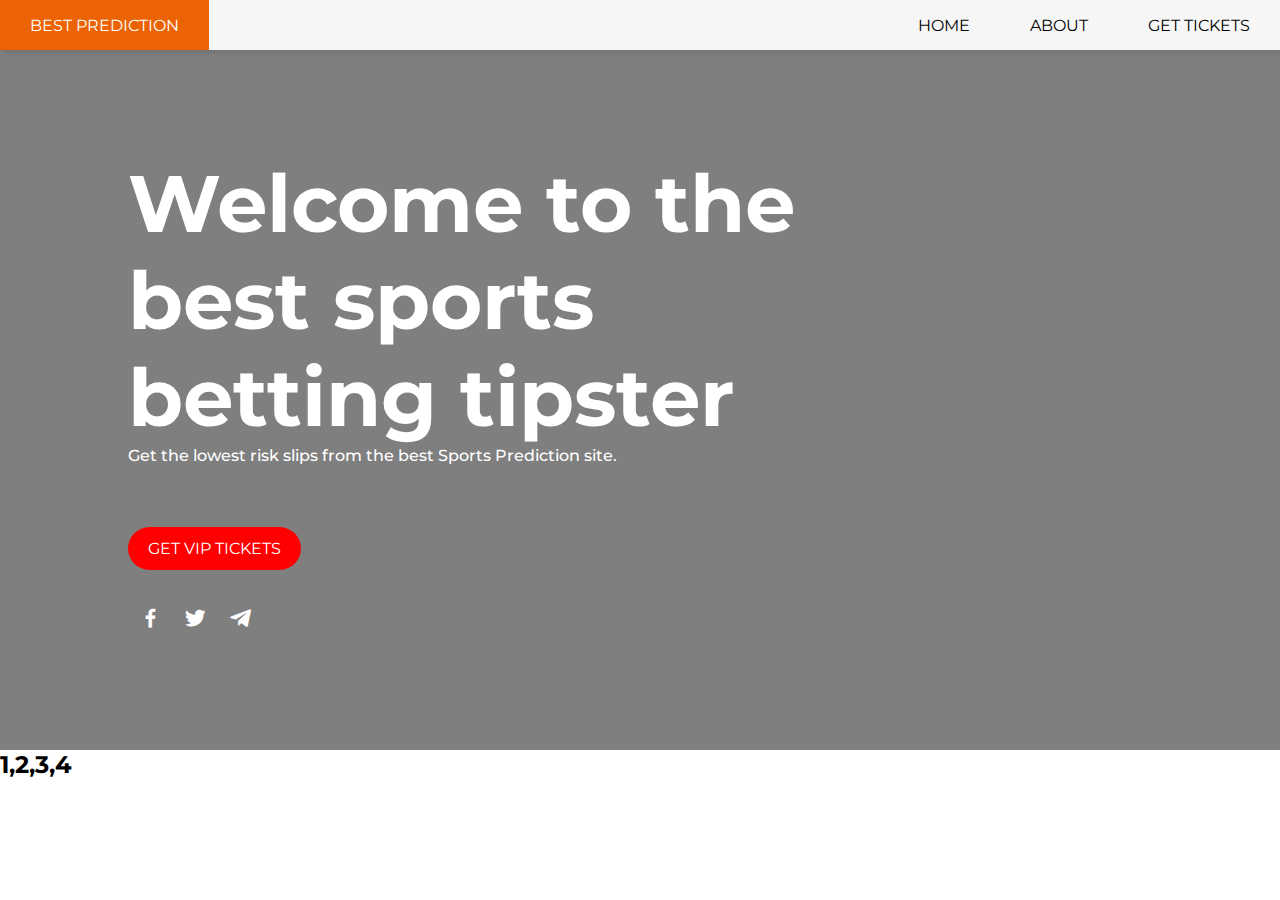
==== index.html @ cc8674b0 "initial commit" ====
<!DOCTYPE html>
<html lang="en">
<head>
    <meta charset="UTF-8">
    <meta name="viewport" content="width=device-width, initial-scale=1.0">
    <meta name="author"         content="Sherif">
    <meta name="description"    content="Sports Prediction website">
    <meta name="keywords"       content="prediction + website">
    <title>Best predictions</title>

    <!--Linking External CSS-->
    <link rel="stylesheet" href="./css/style.css">

    <!--Linking Box Icons-->
   <link href='https://unpkg.com/boxicons@2.1.4/css/boxicons.min.css' rel='stylesheet'>

    <!--Linking google fonts-->
    <link rel="preconnect" href="https://fonts.googleapis.com">
    <link rel="preconnect" href="https://fonts.gstatic.com" crossorigin>
   <link href="https://fonts.googleapis.com/css2?family=Montserrat:wght@500;900&display=swap" rel="stylesheet">
</head>
<body>
   <nav>
    <ul class="sidebar">
        <li onclick=hideSidebar()><a href="#"><svg xmlns="http://www.w3.org/2000/svg" height="24" viewBox="0 -960 960 960" width="24"><path d="m256-200-56-56 224-224-224-224 56-56 224 224 224-224 56 56-224 224 224 224-56 56-224-224-224 224Z"/></svg></a></li>
        <li><a href="#">HOME</a></li>
        <li><a href="#">ABOUT</a></li>
        <li><a href="#">GET TICKETS</a></li>
    </ul>
    <ul>
        <li><a href="#">BEST PREDICTION</a></li>
        <li class="hideOnMobile"><a href="#">HOME</a></li>
        <li class="hideOnMobile"><a href="#">ABOUT</a></li>
        <li class="hideOnMobile"><a href="#">GET TICKETS</a></li>
        <li  class="menu-button" onClick=showSidebar()><a href="#"><svg xmlns="http://www.w3.org/2000/svg" height="24" viewBox="0 -960 960 960" width="24"><path d="M120-240v-80h720v80H120Zm0-200v-80h720v80H120Zm0-200v-80h720v80H120Z"/></svg></a></li>
    </ul>
   </nav>

   <div class="container">
    <div class="outer">
        <div class="details">
            <h1>Welcome to the<br>best sports<br>betting tipster</h1>
            <h2>Get the lowest risk slips from the best Sports Prediction site.</h2>
            <a href="#" class="tickets-btn">GET VIP TICKETS</a>
        </div>
        <div class="social-media">
           <a href="#" class="icons"></a><i class='bx bxl-facebook'></i></a> 
           <a href="#" class="icons"></a><i class='bx bxl-twitter'></i></a> 
           <a href="#" class="icons"></a><i class='bx bxl-telegram'></i></a> 
        </div>
    </div>
   </div>

   <section class="advert">
    <h2>1,2,3,4</h2>
   </section>




   <script>
    function showSidebar(){
        const sidebar = document.querySelector('.sidebar')
        sidebar.style.display = 'flex'
    }
    function hideSidebar(){
        const sidebar = document.querySelector('.sidebar')
        sidebar.style.display = 'none'
    }
   </script>
</body>
</html>
---- css/style.css ----
@import url('https://fonts.googleapis.com/css2?family=Montserrat:wght@500;900&display=swap');
*{
    margin: 0;
    padding: 0;
    font-family: 'Montserrat', sans-serif;
}

nav{
    background-color: #f6f6f6;
    box-shadow: 3px 3px 5px rgba(0, 0, 0, 0.1);
}
nav h2{
    color: chocolate;
    font-weight: 500;
}

nav ul{
    width: 100%;
    list-style: none;
    display: flex;
    justify-content: flex-end;
    align-items: center;
}

nav li{
    height: 50px;
}

nav a{
    height: 50px;
    padding: 0 30px;
    text-decoration: none;
    color: black;
    display: flex;
    align-items: center;
    cursor: pointer;
}

nav a:hover{
    transition: .6s;
    color: #fff;
   background: rgb(235, 99, 2);
}

nav li:first-child{
    margin-right: auto;
}

.sidebar{
    position: fixed;
    top: 0;
    right: 0;
    height: 100vh;
    width: 250px;
    z-index: 999;
    background-color: #f6f6f600;
    backdrop-filter: blur(10px);
    box-shadow: -10px 0 10px rgba(0, 0, 0, 0.1);
    display: none;
    flex-direction: column;
    align-items: flex-start;
    justify-content: flex-start;
}
.sidebar li{
    width: 100%;
}

.sidebar a{
    width: 100%;
    color: #fff;
}
.menu-button{
    display: none;
}

@media (max-width: 800px){
    .hideOnMobile{
        display: none;
    }
    .menu-button{
        display: block;
    }
}

@media(max-width: 400px){
    .sidebar{
        width: 100%;
    }
}

.container{
    left: 0;
    width: 100%;
    height: 700px;
    animation: animate 16s ease-in-out infinite;
    background-size: cover;
    background-position: center;
}

.outer{
    position: absolute;
    left: 0;
    width: 100%;
    height: 700px;
    background: rgba(0, 0, 0, 0.5);
}

.details{
    position: absolute;
    left: 10%;
    top: 15%;
    text-align: left;
}
.details h1{
    color: #fff;
    font-size: 5rem;
}

.details h2{
    color: #fff;
    font-weight: 500;
    font-size: 1em;
}

.details .tickets-btn{
    position: absolute;
    top: 120%;
    color: #fff;
    text-decoration: none;
    padding: 12px 20px;
    background: red;
    border-radius: 30px;
    cursor: pointer;
    transition: .6s;
}

.details .tickets-btn:hover{
    transition: .6s;
    translate: 5%;
    background: transparent;
    border: 1px solid rgb(235, 99, 2);
}

.social-media {
    position: absolute;
    display: flex;
    top: 78%;
    left: 10%;
    width: 20%;
    height: 50px;
}

.social-media .bx{
    color: #fff;
    margin: 10px;
    font-size: 25px;
    cursor: pointer;
    transition: .6s;
}

.social-media .bx:hover{
   transition: .6s;
   color: rgb(235, 99, 2);
}

   
@keyframes animate {
    0%,100%{
        background-image: url(../images/football\ background1.jpg);
    }
    25%{
        background-image: url(../images/football\ background2.jpg);
    }
    50%{
        background-image: url(../images/football\ background3.jpg);
    }
    75%{
        background-image: url(../images/football\ background4.jpg);
    }
}

@media(max-width: 280px){
   .container{
    height: 400px;
   }
   .details{
    top: 10%;
    left: 5%;
   }
   .details h1{
    font-size: 2rem;
   }
   .details h2{
    font-size: 12px;
   }
   .details .tickets-btn{
    top: 110%;
    padding: 8px 10px;
   }
   .social-media {
    top: 45%;
    left: 2%;
    width: 100%;
    height: 40px;
}

.social-media .bx{
    margin: 7px;
    font-size: 20px;
}

}

@media(max-width: 320px){
    .container{
     height: 400px;
    }
    .details{
     top: 10%;
     left: 5%;
    }
    .details h1{
     font-size: 2rem! important;
    }
    .details h2{
     font-size: 12px;
    }
    .details .tickets-btn{
     top: 120%;
     padding: 8px 10px;
    }
    .social-media {
     top: 41%;
     left: 3%;
     width: 100%;
     height: 40px;
 }
 
 .social-media .bx{
     margin: 7px;
     font-size: 20px;
 }
 
 }

@media(max-width: 400px){
    .container{
        height: 400px;
       }
       .details{
        top: 10%;
        left: 5%;
       }
       .details h1{
        font-size: 2rem! important;
       }
       .details h2{
        font-size: 12px;
       }
       .details .tickets-btn{
        top: 120%;
        padding: 8px 10px;
       }
       .social-media {
        top: 41%;
        left: 3%;
        width: 100%;
        height: 40px;
    }
    
    .social-media .bx{
        margin: 7px;
        font-size: 20px;
    }
}

 @media(max-width: 768px){
    .container{
     height: 400px;
    }
    .details{
     top: 10%;
     left: 5%;
    }
    .details h1{
     font-size: 3rem;
    }
    .details h2{
     font-size: 1rem;
    }
    .details .tickets-btn{
     top: 110%;
     padding: 8px 10px;
    }
    .social-media {
     top: 47%;
     left: 4%;
     width: 100%;
     height: 40px;
 }
 
 .social-media .bx{
     margin: 7px;
     font-size: 20px;
 }
 
 }

 @media(max-width: 800px){
    .container{
     height: 400px;
    }
    .details{
     top: 10%;
     left: 5%;
    }
    .details h1{
     font-size: 3rem;
    }
    .details h2{
     font-size: 1rem;
    }
    .details .tickets-btn{
     top: 110%;
     padding: 8px 10px;
    }
    .social-media {
     top: 47%;
     left: 4%;
     width: 100%;
     height: 40px;
 }
 
 .social-media .bx{
     margin: 7px;
     font-size: 20px;
 }
 
 }
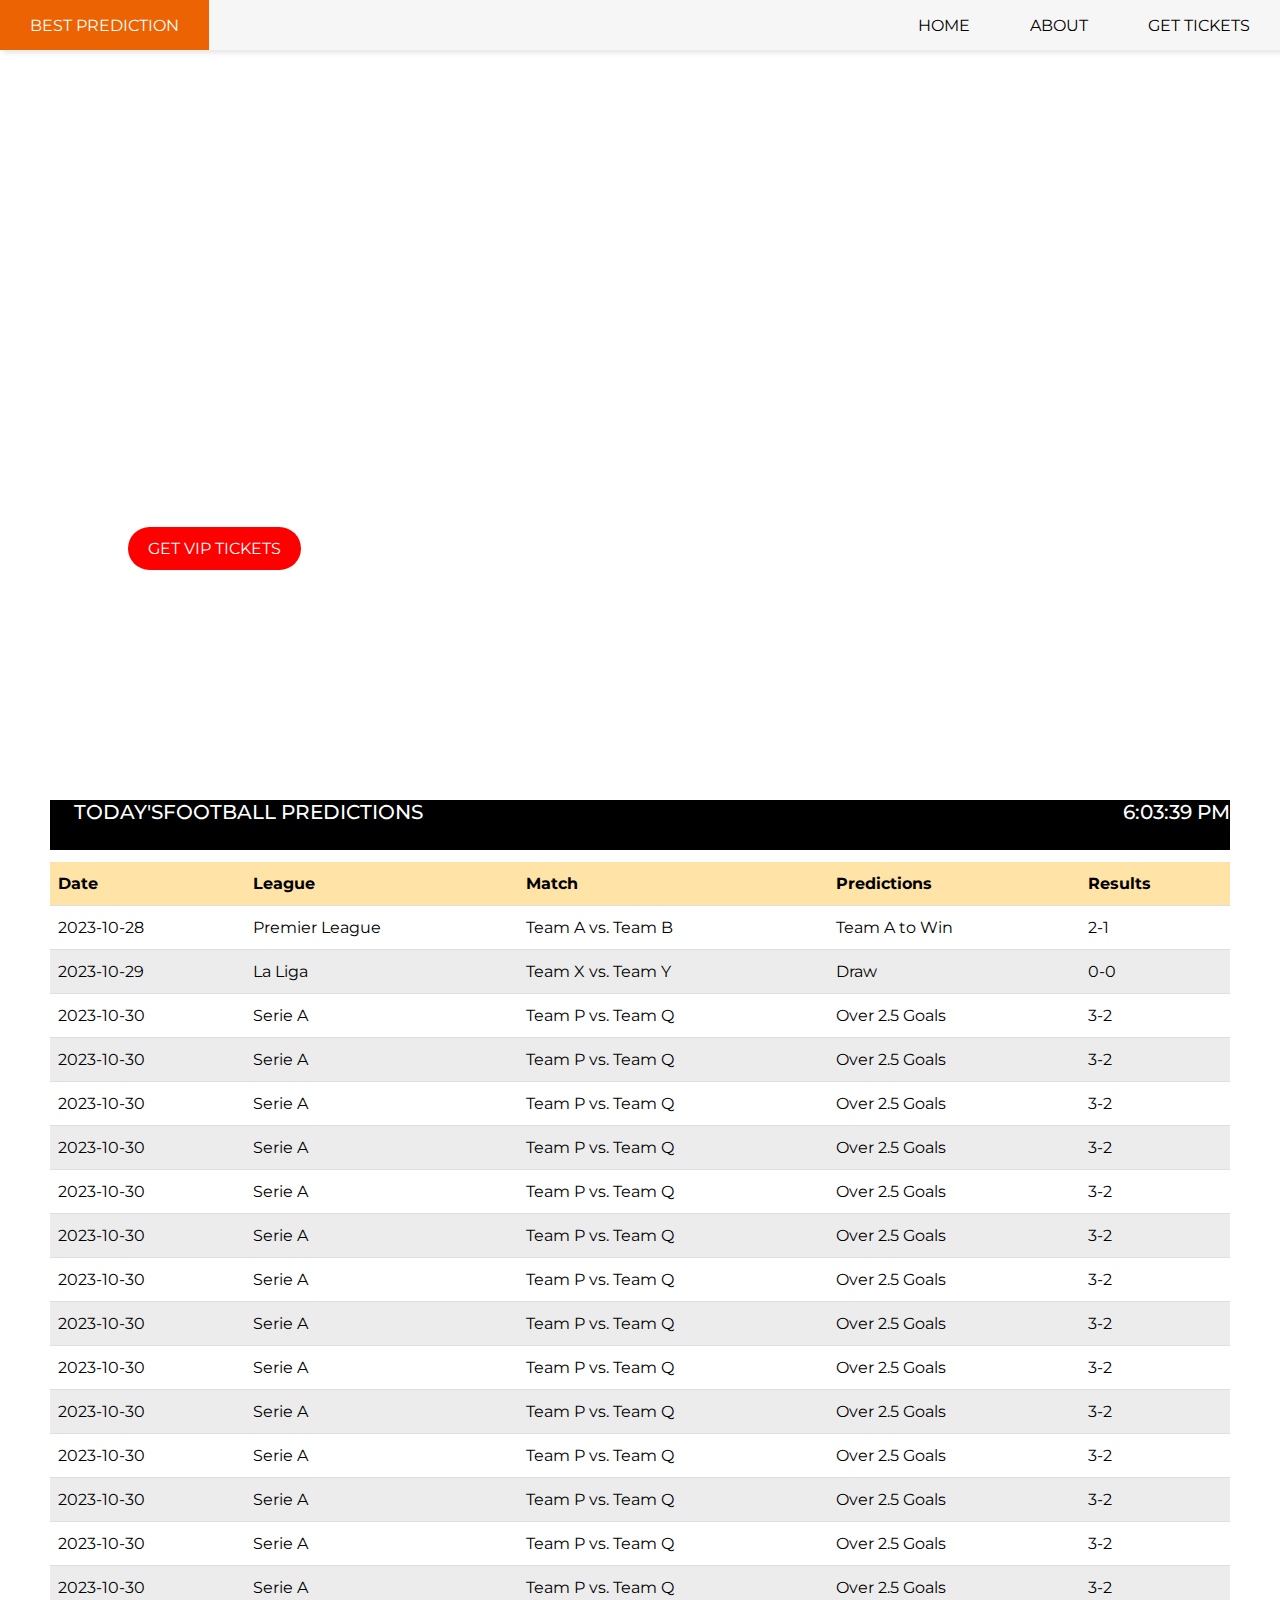
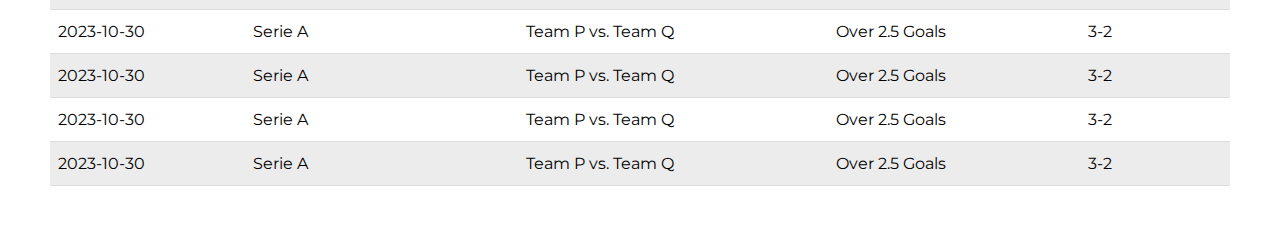
==== commit 41c92ef6: "initial commit" ====
--- a/index.html
+++ b/index.html
@@ -51,11 +51,202 @@
     </div>
    </div>
 
-   <section class="advert">
-    <h2>1,2,3,4</h2>
-   </section>
-
-
+
+
+   <section class="predictions">
+    <div class="predictions-text">
+       <h2>TODAY'SFOOTBALL PREDICTIONS</h2>
+        <h2 id="livedate"></h2>
+    </div>
+    <table id="predictionsTable">
+        <tr>
+            <th onclick="sortTable(0)">Date</th>
+            <th onclick="sortTable(1)">League</th>
+            <th onclick="sortTable(2)">Match</th>
+            <th onclick="sortTable(3)">Predictions</th>
+            <th onclick="sortTable(4)">Results</th>
+        </tr>
+        <tr>
+            <td>2023-10-28</td>
+            <td>Premier League</td>
+            <td>Team A vs. Team B</td>
+            <td>Team A to Win</td>
+            <td>2-1</td>
+        </tr>
+        <tr>
+            <td>2023-10-29</td>
+            <td>La Liga</td>
+            <td>Team X vs. Team Y</td>
+            <td>Draw</td>
+            <td>0-0</td>
+        </tr>
+        <tr>
+            <td>2023-10-30</td>
+            <td>Serie A</td>
+            <td>Team P vs. Team Q</td>
+            <td>Over 2.5 Goals</td>
+            <td>3-2</td>
+        </tr>
+        <tr>
+            <td>2023-10-30</td>
+            <td>Serie A</td>
+            <td>Team P vs. Team Q</td>
+            <td>Over 2.5 Goals</td>
+            <td>3-2</td>
+        </tr>
+        <tr>
+            <td>2023-10-30</td>
+            <td>Serie A</td>
+            <td>Team P vs. Team Q</td>
+            <td>Over 2.5 Goals</td>
+            <td>3-2</td>
+        </tr>
+        <tr>
+            <td>2023-10-30</td>
+            <td>Serie A</td>
+            <td>Team P vs. Team Q</td>
+            <td>Over 2.5 Goals</td>
+            <td>3-2</td>
+        </tr>
+        <tr>
+            <td>2023-10-30</td>
+            <td>Serie A</td>
+            <td>Team P vs. Team Q</td>
+            <td>Over 2.5 Goals</td>
+            <td>3-2</td>
+        </tr>
+        <tr>
+            <td>2023-10-30</td>
+            <td>Serie A</td>
+            <td>Team P vs. Team Q</td>
+            <td>Over 2.5 Goals</td>
+            <td>3-2</td>
+        </tr>
+        <tr>
+            <td>2023-10-30</td>
+            <td>Serie A</td>
+            <td>Team P vs. Team Q</td>
+            <td>Over 2.5 Goals</td>
+            <td>3-2</td>
+        </tr>
+        <tr>
+            <td>2023-10-30</td>
+            <td>Serie A</td>
+            <td>Team P vs. Team Q</td>
+            <td>Over 2.5 Goals</td>
+            <td>3-2</td>
+        </tr>
+        <tr>
+            <td>2023-10-30</td>
+            <td>Serie A</td>
+            <td>Team P vs. Team Q</td>
+            <td>Over 2.5 Goals</td>
+            <td>3-2</td>
+        </tr>
+        <tr>
+            <td>2023-10-30</td>
+            <td>Serie A</td>
+            <td>Team P vs. Team Q</td>
+            <td>Over 2.5 Goals</td>
+            <td>3-2</td>
+        </tr>
+        <tr>
+            <td>2023-10-30</td>
+            <td>Serie A</td>
+            <td>Team P vs. Team Q</td>
+            <td>Over 2.5 Goals</td>
+            <td>3-2</td>
+        </tr>
+        <tr>
+            <td>2023-10-30</td>
+            <td>Serie A</td>
+            <td>Team P vs. Team Q</td>
+            <td>Over 2.5 Goals</td>
+            <td>3-2</td>
+        </tr>
+        <tr>
+            <td>2023-10-30</td>
+            <td>Serie A</td>
+            <td>Team P vs. Team Q</td>
+            <td>Over 2.5 Goals</td>
+            <td>3-2</td>
+        </tr>
+        <tr>
+            <td>2023-10-30</td>
+            <td>Serie A</td>
+            <td>Team P vs. Team Q</td>
+            <td>Over 2.5 Goals</td>
+            <td>3-2</td>
+        </tr>
+        <tr>
+            <td>2023-10-30</td>
+            <td>Serie A</td>
+            <td>Team P vs. Team Q</td>
+            <td>Over 2.5 Goals</td>
+            <td>3-2</td>
+        </tr>
+        <tr>
+            <td>2023-10-30</td>
+            <td>Serie A</td>
+            <td>Team P vs. Team Q</td>
+            <td>Over 2.5 Goals</td>
+            <td>3-2</td>
+        </tr>
+        <tr>
+            <td>2023-10-30</td>
+            <td>Serie A</td>
+            <td>Team P vs. Team Q</td>
+            <td>Over 2.5 Goals</td>
+            <td>3-2</td>
+        </tr>
+        <tr>
+            <td>2023-10-30</td>
+            <td>Serie A</td>
+            <td>Team P vs. Team Q</td>
+            <td>Over 2.5 Goals</td>
+            <td>3-2</td>
+        </tr>
+        <!-- Add more rows with predictions and results -->
+    </table>
+
+    <script>
+        // JavaScript for table sorting
+        function sortTable(columnIndex) {
+            var table, rows, switching, i, x, y, shouldSwitch;
+            table = document.getElementById("predictionsTable");
+            switching = true;
+
+            while (switching) {
+                switching = false;
+                rows = table.rows;
+
+                for (i = 1; i < (rows.length - 1); i++) {
+                    shouldSwitch = false;
+                    x = rows[i].getElementsByTagName("td")[columnIndex];
+                    y = rows[i + 1].getElementsByTagName("td")[columnIndex];
+
+                    if (x.innerHTML.toLowerCase() > y.innerHTML.toLowerCase()) {
+                        shouldSwitch = true;
+                        break;
+                    }
+                }
+
+                if (shouldSwitch) {
+                    rows[i].parentNode.insertBefore(rows[i + 1], rows[i]);
+                    switching = true;
+                }
+            }
+        }
+    </script>
+</section>
+
+<script>
+
+    let time = document.getElementById("livedate");
+    let d = new Date();
+    time.innerHTML = d.toLocaleTimeString();
+
+</script>
 
 
    <script>
--- a/css/style.css
+++ b/css/style.css
@@ -8,6 +8,7 @@
 nav{
     background-color: #f6f6f6;
     box-shadow: 3px 3px 5px rgba(0, 0, 0, 0.1);
+
 }
 nav h2{
     color: chocolate;
@@ -102,7 +103,6 @@
     left: 0;
     width: 100%;
     height: 700px;
-    background: rgba(0, 0, 0, 0.5);
 }
 
 .details{
@@ -138,7 +138,7 @@
     transition: .6s;
     translate: 5%;
     background: transparent;
-    border: 1px solid rgb(235, 99, 2);
+    border: 2px solid rgb(235, 99, 2);
 }
 
 .social-media {
@@ -181,7 +181,7 @@
 
 @media(max-width: 280px){
    .container{
-    height: 400px;
+    height: 400px! important;
    }
    .details{
     top: 10%;
@@ -194,11 +194,11 @@
     font-size: 12px;
    }
    .details .tickets-btn{
-    top: 110%;
+    top: 110%! important;
     padding: 8px 10px;
    }
    .social-media {
-    top: 45%;
+    top: 45%! important;
     left: 2%;
     width: 100%;
     height: 40px;
@@ -223,7 +223,7 @@
      font-size: 2rem! important;
     }
     .details h2{
-     font-size: 12px;
+     font-size: 10px;
     }
     .details .tickets-btn{
      top: 120%;
@@ -240,10 +240,41 @@
      margin: 7px;
      font-size: 20px;
  }
+ }
+
+ @media(max-width: 768px){
+    .container{
+     height: 400px;
+    }
+    .details{
+     top: 10%;
+     left: 5%;
+    }
+    .details h1{
+     font-size: 3rem;
+    }
+    .details h2{
+     font-size: 1rem;
+    }
+    .details .tickets-btn{
+     top: 110%;
+     padding: 8px 10px;
+    }
+    .social-media {
+     top: 47%;
+     left: 4%;
+     width: 100%;
+     height: 40px;
+ }
  
- }
-
-@media(max-width: 400px){
+ .social-media .bx{
+     margin: 7px;
+     font-size: 20px;
+ }
+ 
+ }
+
+ @media (max-width: 1080px){
     .container{
         height: 400px;
        }
@@ -255,7 +286,7 @@
         font-size: 2rem! important;
        }
        .details h2{
-        font-size: 12px;
+        font-size: 10px;
        }
        .details .tickets-btn{
         top: 120%;
@@ -272,70 +303,119 @@
         margin: 7px;
         font-size: 20px;
     }
-}
-
- @media(max-width: 768px){
-    .container{
-     height: 400px;
-    }
-    .details{
-     top: 10%;
-     left: 5%;
-    }
-    .details h1{
-     font-size: 3rem;
-    }
-    .details h2{
-     font-size: 1rem;
-    }
-    .details .tickets-btn{
-     top: 110%;
-     padding: 8px 10px;
-    }
-    .social-media {
-     top: 47%;
-     left: 4%;
-     width: 100%;
-     height: 40px;
+    
  }
  
- .social-media .bx{
-     margin: 7px;
-     font-size: 20px;
- }
- 
- }
-
- @media(max-width: 800px){
-    .container{
-     height: 400px;
-    }
-    .details{
-     top: 10%;
-     left: 5%;
-    }
-    .details h1{
-     font-size: 3rem;
-    }
-    .details h2{
-     font-size: 1rem;
-    }
-    .details .tickets-btn{
-     top: 110%;
-     padding: 8px 10px;
-    }
-    .social-media {
-     top: 47%;
-     left: 4%;
-     width: 100%;
-     height: 40px;
- }
- 
- .social-media .bx{
-     margin: 7px;
-     font-size: 20px;
- }
- 
- }
-
- + .predictions {
+    justify-content: center;
+    align-items: center;
+    padding: 50px;
+}
+.predictions-text{
+    display: flex;
+    width: 100%;
+    height: 50px;
+    background: black;
+    margin-bottom: 1%;
+    justify-content: space-between;
+}
+
+.predictions-text h2 {
+    color: #fff;
+    font-weight: 500;
+    font-size: 20px;
+    align-items: center;
+    margin-left: 2%;
+}
+.livedate{
+    color: #fff;
+}
+table {
+    width: 100%;
+    border-collapse: collapse;
+}
+th, td {
+    padding: 12px 8px;
+    text-align: left;
+    border-bottom: 1px solid #ddd;
+}
+tr:nth-child(3),tr:nth-child(5), tr:nth-child(7), tr:nth-child(9), tr:nth-child(11),
+tr:nth-child(13), tr:nth-child(15), tr:nth-child(17), tr:nth-child(19), tr:nth-child(21){
+    background-color: #ececec;
+    cursor: pointer;
+}
+th {
+    background-color: #ffe3a7;
+    cursor: pointer;
+}
+
+@media(max-width: 280px){
+    .predictions {
+        padding: 5px;
+    }
+    .predictions-text{
+        border-radius: 5px;
+        height: 40px;
+        margin: 0%;
+    }
+    .predictions-text h2{
+        font-size: 13px;
+    }
+    table {
+       margin-top: 4%;
+       width: 100%! important;
+    }
+    th, td {
+        padding:8px 5px;
+        font-size: 10px;
+    }
+}
+
+@media(max-width: 320px){
+    .predictions {
+        padding: 5px;
+    }
+    .predictions-text{
+        border-radius: 5px;
+        height: 40px;
+        margin: 0%;
+    }
+    .predictions-text h2{
+        font-size: 13px;
+    }
+    table {
+       margin-top: 4%;
+       width: 100%! important;
+    }
+    th, td {
+        padding:8px 5px;
+        font-size: 10px;
+    }
+}
+
+@media (max-width: 768px) {
+    table {
+        font-size: 14px;
+    }
+}
+
+@media (max-width: 1080px) {
+    .predictions {
+        padding: 20px;
+    }
+    .predictions-text{
+        width: 100%;
+        height: 30px;
+        margin: 0%;
+        padding: 0px;
+    }
+    table {
+        font-size: 13px;
+        margin-top: 3%;
+        width: 100%;
+    }
+    .predictions-text h2{
+        font-size: 13px;
+    }
+}
+
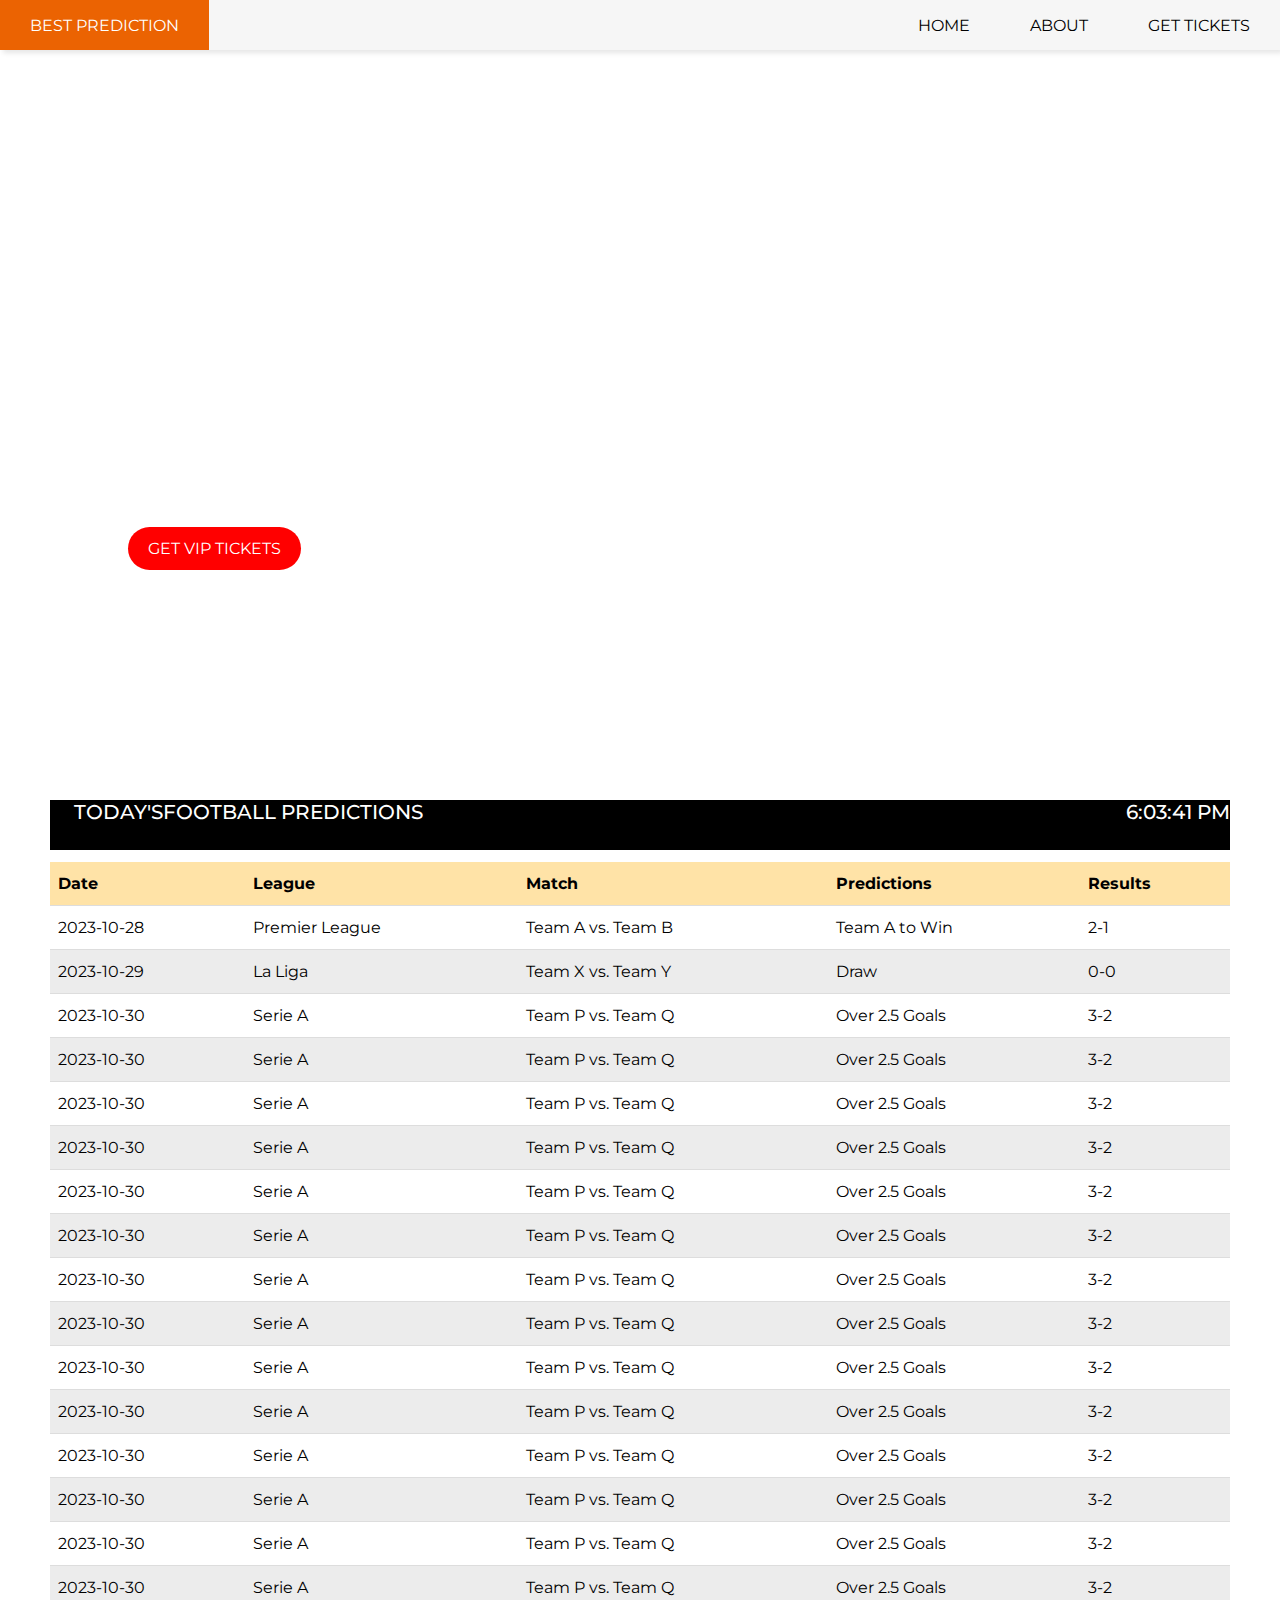
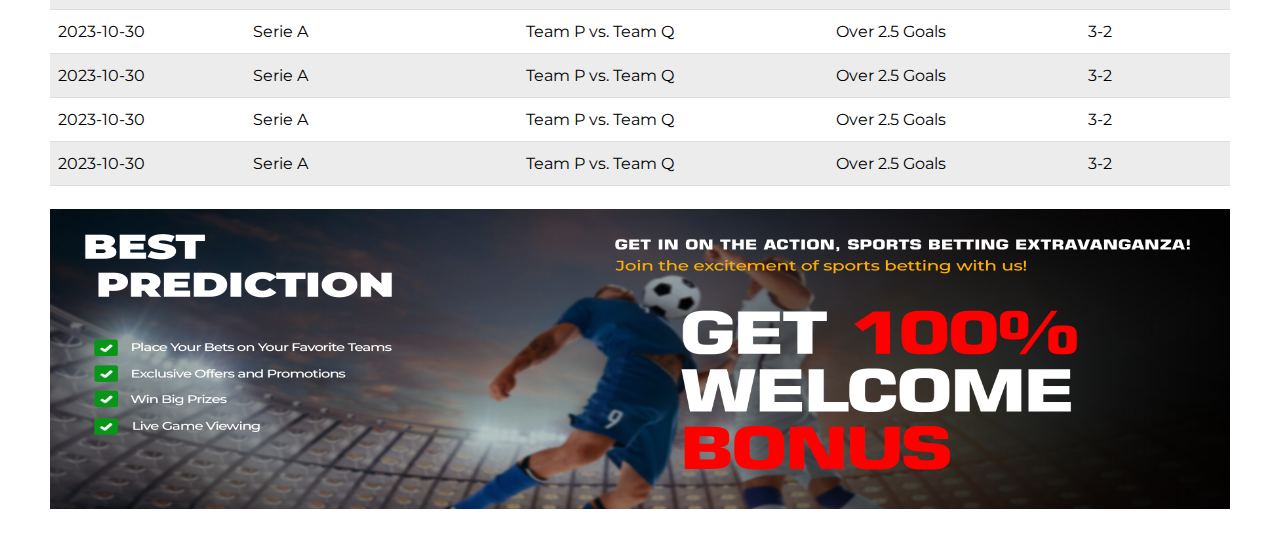
==== commit 2b241e9c: "initial commit" ====
--- a/index.html
+++ b/index.html
@@ -209,6 +209,10 @@
         <!-- Add more rows with predictions and results -->
     </table>
 
+    <div class="advert">
+        <img src="./images/sports betting advertisement.jpg" class="advert-img">
+    </div>
+
     <script>
         // JavaScript for table sorting
         function sortTable(columnIndex) {
--- a/css/style.css
+++ b/css/style.css
@@ -97,6 +97,23 @@
     background-size: cover;
     background-position: center;
 }
+@keyframes animate {
+    0%,100%{
+        background-image: url(../images/football\ background1.jpg);
+    }
+    25%{
+        background-image: url(../images/football\ background2.jpg);
+    }
+    50%{
+        background-image: url(../images/football\ background3.jpg);
+    }
+    75%{
+        background-image: url(../images/football\ background4.jpg);
+    }
+    100%{
+        background-image: url(../images/football\ background1.jpg)
+    }
+}
 
 .outer{
     position: absolute;
@@ -164,20 +181,6 @@
 }
 
    
-@keyframes animate {
-    0%,100%{
-        background-image: url(../images/football\ background1.jpg);
-    }
-    25%{
-        background-image: url(../images/football\ background2.jpg);
-    }
-    50%{
-        background-image: url(../images/football\ background3.jpg);
-    }
-    75%{
-        background-image: url(../images/football\ background4.jpg);
-    }
-}
 
 @media(max-width: 280px){
    .container{
@@ -419,3 +422,57 @@
     }
 }
 
+.advert{
+    margin-top: 2%;
+    width: 100%;
+    height: 300px;
+    background: red;
+}
+
+.advert-img{
+    width: 100%;
+    height: 300px;
+}
+
+@media (max-width: 280px){
+   .advert{
+    margin-top: 5%;
+    height: 200px;
+   } 
+   .advert-img{
+    height: 200px;
+   }
+}
+
+@media (max-width: 320px){
+    .advert{
+     margin-top: 5%;
+     height: 200px;
+    } 
+    .advert-img{
+     height: 200px;
+    }
+ }
+
+ @media (max-width: 768px){
+    .advert{
+     margin-top: 5%;
+     height: 200px;
+    } 
+    .advert-img{
+     height: 200px;
+    }
+ }
+
+ @media (max-width: 1080px){
+    .advert{
+     margin-top: 5%;
+     height: 200px;
+    } 
+    .advert-img{
+     height: 200px;
+    }
+ }
+ 
+ 
+ 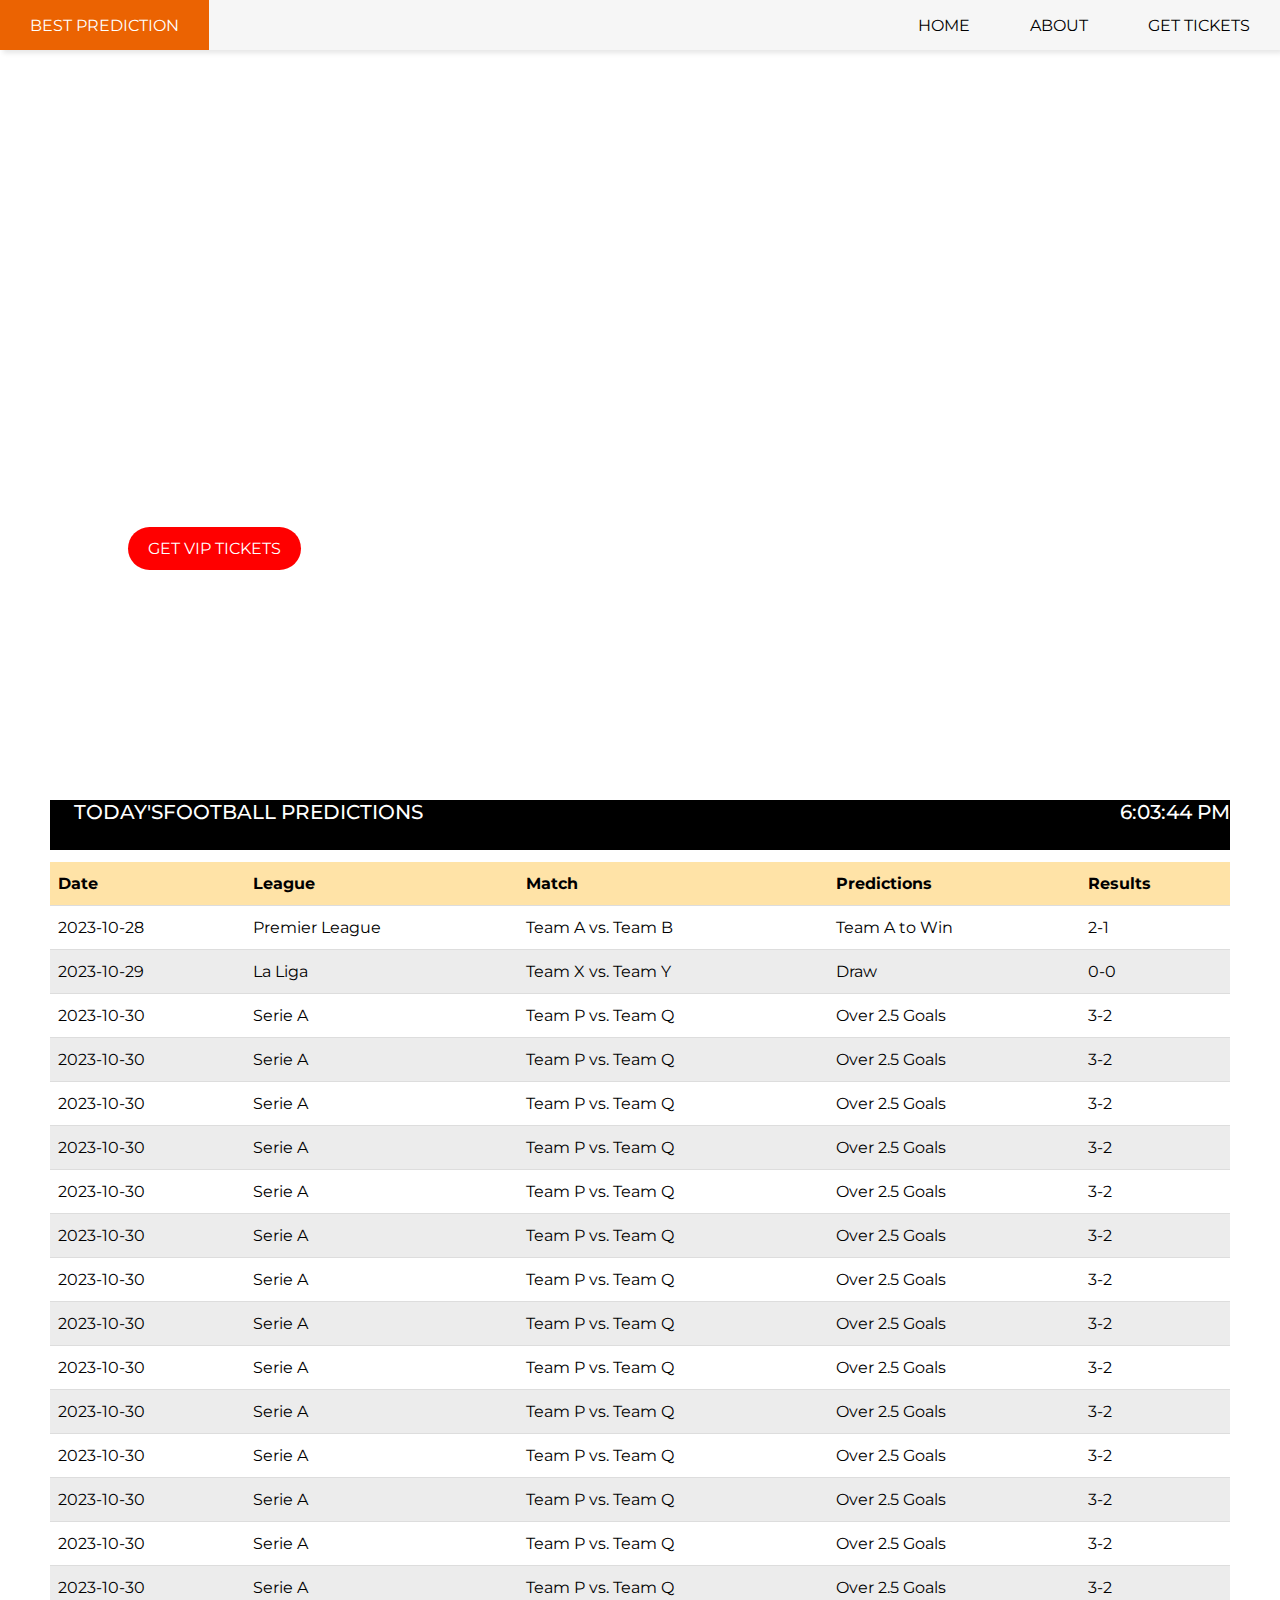
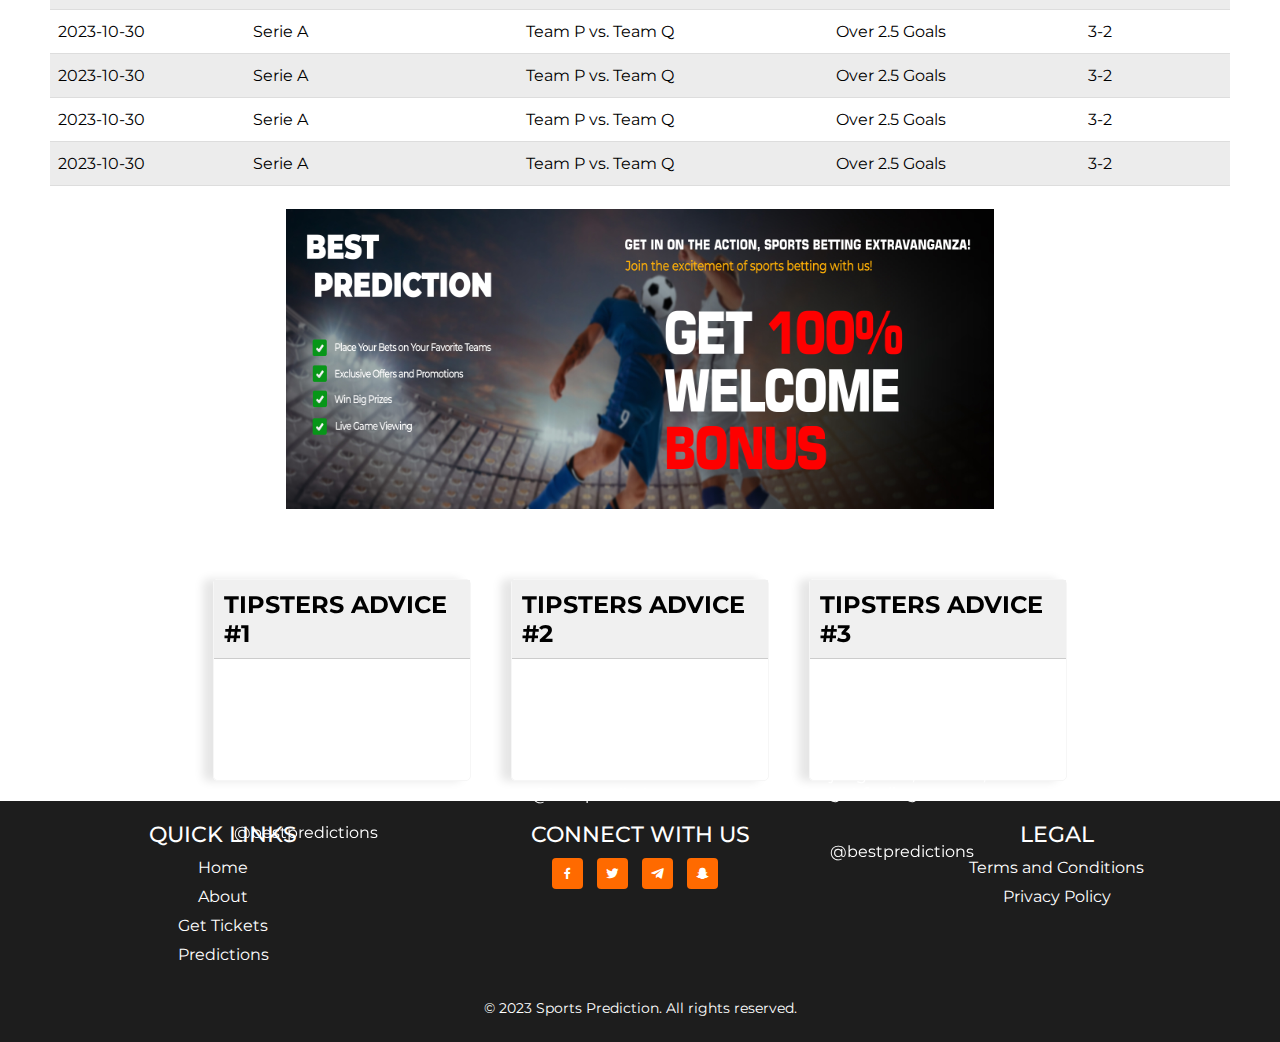
==== commit 8179b2df: "initial commit" ====
--- a/index.html
+++ b/index.html
@@ -23,15 +23,15 @@
    <nav>
     <ul class="sidebar">
         <li onclick=hideSidebar()><a href="#"><svg xmlns="http://www.w3.org/2000/svg" height="24" viewBox="0 -960 960 960" width="24"><path d="m256-200-56-56 224-224-224-224 56-56 224 224 224-224 56 56-224 224 224 224-56 56-224-224-224 224Z"/></svg></a></li>
-        <li><a href="#">HOME</a></li>
-        <li><a href="#">ABOUT</a></li>
+        <li><a href="index.html">HOME</a></li>
+        <li><a href="about.html">ABOUT</a></li>
         <li><a href="#">GET TICKETS</a></li>
     </ul>
     <ul>
         <li><a href="#">BEST PREDICTION</a></li>
-        <li class="hideOnMobile"><a href="#">HOME</a></li>
-        <li class="hideOnMobile"><a href="#">ABOUT</a></li>
-        <li class="hideOnMobile"><a href="#">GET TICKETS</a></li>
+        <li class="hideOnMobile"><a href="index.html">HOME</a></li>
+        <li class="hideOnMobile"><a href="about.html">ABOUT</a></li>
+        <li class="hideOnMobile"><a href="vip.html">GET TICKETS</a></li>
         <li  class="menu-button" onClick=showSidebar()><a href="#"><svg xmlns="http://www.w3.org/2000/svg" height="24" viewBox="0 -960 960 960" width="24"><path d="M120-240v-80h720v80H120Zm0-200v-80h720v80H120Zm0-200v-80h720v80H120Z"/></svg></a></li>
     </ul>
    </nav>
@@ -244,6 +244,71 @@
     </script>
 </section>
 
+<section class="advice">
+<div class="card">
+    <div class="card-header">TIPSTERS ADVICE #1</div>
+    <div class="card-content">
+        <p>Manage Your Bankroll: Set a budget for your betting activities and stick to it.
+             Never bet more than you can afford to lose.</p>
+             <br>
+             <p>@bestpredictions</p>
+    </div>
+</div>
+
+<div class="card">
+    <div class="card-header">TIPSTERS ADVICE #2</div>
+    <div class="card-content">
+        <p>Don't try to recover losses by increasing your bets. 
+            It can lead to bigger losses.</p>
+            <br>
+            <p>@bestpredictions</p>
+    </div>
+</div>
+
+<div class="card">
+    <div class="card-header">TIPSTERS ADVICE #3</div>
+    <div class="card-content">
+        <p>To every client, lessen your addiction to betting. Here, everything 
+            we do is based only on my own judgment, wisdom, and gut feeling.</p>
+            <br>
+            <p>@bestpredictions</p>
+    </div>
+</div>
+</section>
+
+<footer>
+    <div class="footer-container">
+        <div class="footer-content">
+            <div class="footer-section">
+                <h3>QUICK LINKS</h3>
+                <ul class="footer-links">
+                    <li><a href="index.html">Home</a></li>
+                    <li><a href="about.html">About</a></li>
+                    <li><a href="vip.html">Get Tickets</a></li>
+                    <li><a href="index.html">Predictions</a></li>
+                </ul>
+            </div>
+            <div class="footer-section">
+                <h3>CONNECT WITH US</h3>
+                <ul class="social-icons">
+                    <li> <a href="#" class="icons"></a><i class='bx bxl-facebook'></i></a></li>
+                    <li><a href="#" class="icons"></a><i class='bx bxl-twitter'></i></a></li> 
+                    <li><a href="#" class="icons"></a><i class='bx bxl-telegram'></i></a> </li>
+                    <li><a href="#"  class="icons"></a><i class="bx bxl-snapchat"></i></a></li>
+                </ul>
+            </div>
+            <div class="footer-section">
+                <h3>LEGAL</h3>
+                <ul class="footer-links">
+                    <li><a href="index1.html">Terms and Conditions</a></li>
+                    <li><a href="index2.html">Privacy Policy</a></li>
+                </ul>
+            </div>
+        </div>
+        <p class="copyright">&copy; 2023 Sports Prediction. All rights reserved.</p>
+    </div>
+</footer>
+</body>
 <script>
 
     let time = document.getElementById("livedate");
--- a/css/style.css
+++ b/css/style.css
@@ -109,9 +109,6 @@
     }
     75%{
         background-image: url(../images/football\ background4.jpg);
-    }
-    100%{
-        background-image: url(../images/football\ background1.jpg)
     }
 }
 
@@ -424,7 +421,8 @@
 
 .advert{
     margin-top: 2%;
-    width: 100%;
+    margin-left: 20%;
+    width: 60%;
     height: 300px;
     background: red;
 }
@@ -436,11 +434,13 @@
 
 @media (max-width: 280px){
    .advert{
+    width: 100%;
+    margin-left: 0%;
     margin-top: 5%;
-    height: 200px;
+    height: 100px! important;
    } 
    .advert-img{
-    height: 200px;
+    height: 100px! important;
    }
 }
 
@@ -456,6 +456,8 @@
 
  @media (max-width: 768px){
     .advert{
+     width: 90%;
+     margin-left: 5%;
      margin-top: 5%;
      height: 200px;
     } 
@@ -474,5 +476,675 @@
     }
  }
  
+.advice{
+    display: flex;
+    width: 100%;
+    height: auto;
+    background:linear-gradient(rgba(0,0,0.5),#2f2f2f14), url(../images/pexels-photo-1884574.jpeg);
+    background-attachment: fixed;
+    background-position: center;
+    background-size: cover;
+    justify-content: center;
+    align-items: center;
+}
+ .card {
+    width: 20%;
+    height: 200px;
+    margin: 20px;
+    border: 1px solid #f6f6f6;
+    border-radius: 5px;
+    background-color: #f6f6f600;
+    backdrop-filter: blur(10px);
+    box-shadow: -10px 0 10px rgba(0, 0, 0, 0.1);
+    display: inline-block;
+}
+.card-header {
+    border-bottom: 1px solid #ccc;
+    padding: 10px;
+    background-color: #f0f0f0;
+    font-weight: bold;
+    font-weight: 500;
+}
+.card-content {
+    padding: 20px;
+    color: #fff;
+}
+.card:hover{
+    transform: scale(1.1);
+    transition: 0.5s;
+    width: 20%;
+    cursor: pointer;
+}
+@media (max-width:280px){
+    .advice{
+        flex-direction: column;
+    }
+    .card{
+        width: 90%;
+    }
+    .card-header{
+        text-align: center;
+    }
+    .card-content{
+        font-size: 15px;
+    }
+}
+
+@media (max-width:320px){
+    .advice{
+        flex-direction: column;
+    }
+    .card{
+        width: 90%;
+    }
+    .card-header{
+        text-align: center;
+    }
+    .card-content{
+        font-size: 15px;
+    }
+}
+
+@media (max-width:400px){
+    .advice{
+        flex-direction: column;
+    }
+    .card{
+        width: 90%;
+    }
+    .card-header{
+        text-align: center;
+    }
+    .card-content{
+        font-size: 15px;
+    }
+}
+@media (max-width:600px){
+    .advice{
+        flex-direction: column;
+    }
+    .card{
+        width: 90%;
+    }
+    .card-header{
+        text-align: center;
+    }
+    .card-content{
+        font-size: 15px;
+    }
+}
+
+@media (max-width:768px){
+    .advice{
+        flex-direction: column;
+    }
+    .card{
+        width: 70%;
+    }
+    .card-header{
+        text-align: center;
+    }
+    .card-content{
+        font-size: 15px;
+    }
+}
+
+@media (max-width:1080px){
+    .advice{
+        flex-direction: column;
+    }
+    .card{
+        width: 80%;
+    }
+    .card-header{
+        text-align: center;
+    }
+    .card-content{
+        font-size: 15px;
+    }
+}
  
- +
+footer {
+    background-color: #1d1d1d;
+    color: #fff;
+    padding: 15px;
+    text-align: center;
+}
+
+.footer-content {
+    display: flex;
+    flex-wrap: wrap;
+    justify-content: space-between;
+}
+
+.footer-section {
+    flex: 1;
+    padding: 5px;
+}
+
+.footer-section h3 {
+    font-size: 22px;
+    font-weight: 500;
+    margin-bottom: 10px;
+}
+
+.footer-links {
+    list-style: none;
+    padding: 0;
+}
+
+.footer-links li {
+    margin-bottom: 10px;
+}
+
+.footer-links a {
+    text-decoration: none;
+    color: #fff;
+}
+
+.social-icons {
+    list-style: none;
+    padding: 0;
+}
+
+.social-icons li {
+    display: inline;
+    margin-right: 10px;
+}
+
+.social-icons a, i {
+    text-decoration: none;
+    color: #fff;
+    font-size: 15px;
+    font-weight: 500;
+}
+.social-icons i{
+    text-decoration: none;
+    color: #fff;
+    font-size: 15px;
+    font-weight: 500;
+    background: rgb(255, 106, 0);
+    padding: 8px ;
+    border-radius: 4px;
+}
+.social-icons i:hover{
+    transition: .6s;
+    border: 1px solid rgb(255, 106, 0);
+    background: transparent;
+    cursor: pointer;
+}
+.copyright {
+    font-size: 14px;
+    margin-top: 20px;
+}
+
+@media(max-width: 280px){
+    .footer-section{
+        padding: 5px;
+    }
+    .footer-section h3{
+        font-size: 15px;
+    }
+    .social-icons a, i{
+        font-size: 15px;
+    }
+    .copyright {
+        font-size: 12px;
+    }
+}
+@media(max-width: 320px){
+    .footer-section{
+        padding: 5px;
+    }
+    .footer-section h3{
+        font-size: 15px;
+    }
+    .social-icons a, i{
+        font-size: 15px;
+    }
+    .copyright {
+        font-size: 12px;
+    }
+}
+
+@media (max-width: 768px) {
+    .footer-section {
+        flex: 1 0 100%;
+    }
+}
+
+@media(max-width: 1080px){
+    .footer-section{
+        padding: 5px;
+    }
+    .footer-section h3{
+        font-size: 15px;
+    }
+    .social-icons a, i{
+        font-size: 15px;
+    }
+    .copyright {
+        font-size: 12px;
+    }
+}
+
+.hero {
+    background-image: url('../images/football\ background1.jpg');
+    background-size: cover;
+    text-align: center;
+    padding: 100px 0;
+}
+
+.hero h1 {
+    font-size: 40px;
+    color: #fff;
+    font-weight: 500;
+}
+.hero p, a{
+    color: #fff;
+    text-decoration: none;
+    transition: .6s;
+}
+.hero a:hover{
+    transition: .6s;
+    color: rgb(235, 99, 2);
+}
+
+/* About Section Styles */
+.about {
+    padding: 60px;
+    justify-content: left;
+}
+
+.about h2 {
+    font-size: 24px;
+    margin-bottom: 20px;
+}
+
+.about p {
+    font-size: 18px;
+}
+
+.more-content {
+    
+}
+
+#show-more-btn {
+    background-color: #333;
+    color: #fff;
+    border: none;
+    padding: 10px 20px;
+    font-size: 15px;
+    cursor: pointer;
+    margin-top: 1%;
+    transition: .6s;
+}
+#show-more-btn:hover{
+    transform: scale(1.1);
+    transition: 0.5s;
+    width: 8%;
+    background: rgb(235, 99, 2);
+    cursor: pointer;
+}
+
+/* Add your responsive styles here */
+@media (max-width: 768px) {
+    .hero {
+        padding: 80px 0;
+    }
+
+    .hero h1 {
+        font-size: 28px;
+    }
+
+    .about h2 {
+        font-size: 20px;
+    }
+
+    .about p {
+        font-size: 16px;
+    }
+}
+
+.feedback-section{
+    display: flex;
+    width: 100%;
+    height: auto;
+    padding: 20px;
+    background:linear-gradient(rgba(0,0,0.5),#2f2f2f14), url(../images/pexels-photo-1884574.jpeg);
+    background-attachment: fixed;
+    background-position: center;
+    background-size: cover;
+    justify-content: center;
+}
+
+.feedback-card {
+    width: 20%;
+    height: 200px;
+    margin: 20px;
+    border: 1px solid #f6f6f6;
+    border-radius: 5px;
+    background-color: #f6f6f600;
+    backdrop-filter: blur(10px);
+    box-shadow: -10px 0 10px rgba(0, 0, 0, 0.1);
+    display: inline-block;
+    padding: 30px;
+}
+.feedback-card p {
+    font-size: 16px;
+    color: #fff;
+}
+.feedback-card h3 {
+    font-size: 24px;
+    margin: 10px 0;
+    color: #fff;
+}
+
+.feedback-card .span{
+   text-align: center;
+}
+
+.span #quotation-img{
+    width: 40%;
+    height: 70px;
+}
+
+@media(max-width: 280px){
+    .feedback-section{
+        flex-direction: column;
+    }
+    .feedback-card{
+        width: 70%;
+        height: 180px;
+        margin: 10px;
+        padding: 10px;
+    }
+    .feedback-card p{
+        font-size: 12px;
+        text-align: center;
+    }
+
+    .feedback-card h3{
+        font-size: 15px;
+        text-align: center;
+    }
+    .span #quotation-img{
+        width: 20%;
+        height: 50px;
+    }
+}
+
+@media(max-width: 320px){
+    .feedback-section{
+        flex-direction: column;
+    }
+    .feedback-card{
+        width: 70%;
+        height: 180px;
+        margin: 10px;
+        padding: 10px;
+    }
+    .feedback-card p{
+        font-size: 12px;
+        text-align: center;
+    }
+
+    .feedback-card h3{
+        font-size: 15px;
+        text-align: center;
+    }
+    .span #quotation-img{
+        width: 20%;
+        height: 50px;
+    }
+}
+
+@media(max-width: 768px){
+    .feedback-section{
+        flex-direction: column;
+    }
+    .feedback-card{
+        width: 70%;
+        height: 180px;
+        margin: 10px;
+        padding: 10px;
+    }
+    .feedback-card p{
+        font-size: 12px;
+        text-align: center;
+    }
+
+    .feedback-card h3{
+        font-size: 15px;
+        text-align: center;
+    }
+    .span #quotation-img{
+        width: 20%;
+        height: 50px;
+    }
+}
+
+@media(max-width: 1080px){
+    .feedback-section{
+        flex-direction: column;
+    }
+    .feedback-card{
+        width: 70%;
+        margin-left: 7%;
+        height: 180px;
+    }
+    .feedback-card p{
+        font-size: 12px;
+        text-align: center;
+    }
+
+    .feedback-card h3{
+        font-size: 15px;
+        text-align: center;
+    }
+    .span #quotation-img{
+        width: 20%;
+        height: 50px;
+    }
+}
+
+.vip-section{
+    width: 100%;
+    height: 500px;
+    padding: 20px;
+    justify-content: center;
+    align-items: center;
+    text-align: center;
+}
+.vip-card {
+    width: 20%;
+    height: 450px;
+    border: 1px solid #ccc;
+    margin-left: 36%;
+    padding: 25px;
+    text-align: center;
+    background-color: #f9f9f9;
+    box-shadow: 0 4px 6px rgba(0, 0, 0, 0.1);
+}
+.vip-card h3{
+    font-weight: 500;
+    margin-top: 3%;
+}
+.vip-card p{
+    padding: 3px;
+}
+.card-header {
+    font-size: 24px;
+    font-weight: bold;
+    margin: 0;
+}
+
+.card-icon i{
+    color: rgb(255, 196, 0);
+    font-size: 50px;
+    margin-top: 5%;
+}
+.card-text {
+    margin-top: 15px;
+}
+
+.purchase-button {
+    background-color: rgb(235, 99, 2);
+    color: #fff;
+    border: none;
+    border-radius: 5px;
+    padding: 8px 15px;
+    font-size: 15px;
+    cursor: pointer;
+    margin-top: 15%;
+}
+
+.purchase-button:hover {
+    background-color: rgb(201, 84, 0);
+}
+
+@media (max-width: 280px){
+    .vip-card{
+        width: 70%;
+        margin-left: 0%;
+    }
+
+    .vip-card p{
+        padding: 2px;
+    }
+    .card-header {
+        font-size: 18px;
+    }
+    
+    .card-icon i{
+        font-size: 40px;
+    }
+
+    .card-text {
+        margin-top: 10px;
+    }
+
+    .purchase-button {
+        background-color: rgb(235, 99, 2);
+        color: #fff;
+        border-radius: 5px;
+        padding: 8px 15px;
+        font-size: 12px;
+    }
+    
+}
+
+@media (max-width: 320px){
+    .vip-card{
+        width: 70%;
+        margin-left: 0%;
+    }
+
+    .vip-card p{
+        padding: 2px;
+    }
+    .card-header {
+        font-size: 18px;
+    }
+    
+    .card-icon i{
+        font-size: 40px;
+    }
+
+    .card-text {
+        margin-top: 10px;
+    }
+
+    .purchase-button {
+        background-color: rgb(235, 99, 2);
+        color: #fff;
+        border-radius: 5px;
+        padding: 8px 15px;
+        font-size: 12px;
+    }
+    
+}
+
+@media (max-width: 768px){
+    .vip-card{
+        width: 70%;
+        margin-left: 10%;
+    }
+
+    .vip-card p{
+        padding: 2px;
+    }
+    .card-header {
+        font-size: 18px;
+    }
+    
+    .card-icon i{
+        font-size: 40px;
+    }
+
+    .card-text {
+        margin-top: 10px;
+    }
+
+    .purchase-button {
+        background-color: rgb(235, 99, 2);
+        color: #fff;
+        border-radius: 5px;
+        padding: 8px 15px;
+        font-size: 12px;
+    }
+    
+}
+
+@media (max-width: 1080px){
+    .vip-card{
+        width: 70%;
+        margin-left: 6%;
+    }
+
+    .vip-card p{
+        padding: 2px;
+    }
+    .card-header {
+        font-size: 18px;
+    }
+    
+    .card-icon i{
+        font-size: 40px;
+    }
+
+    .card-text {
+        margin-top: 10px;
+    }
+
+    .purchase-button {
+        background-color: rgb(235, 99, 2);
+        color: #fff;
+        border-radius: 5px;
+        padding: 8px 15px;
+        font-size: 15px;
+    }
+    
+}
+
+.terms-container {
+    max-width: 800px;
+    margin: 0 auto;
+    padding: 20px;
+}
+h1 {
+    text-align: center;
+}
+.terms-text {
+    margin-top: 20px;
+}
+p {
+    margin: 10px 0;
+}
+/* Make it responsive */
+@media screen and (max-width: 600px) {
+    .container {
+        padding: 10px;
+    }
+}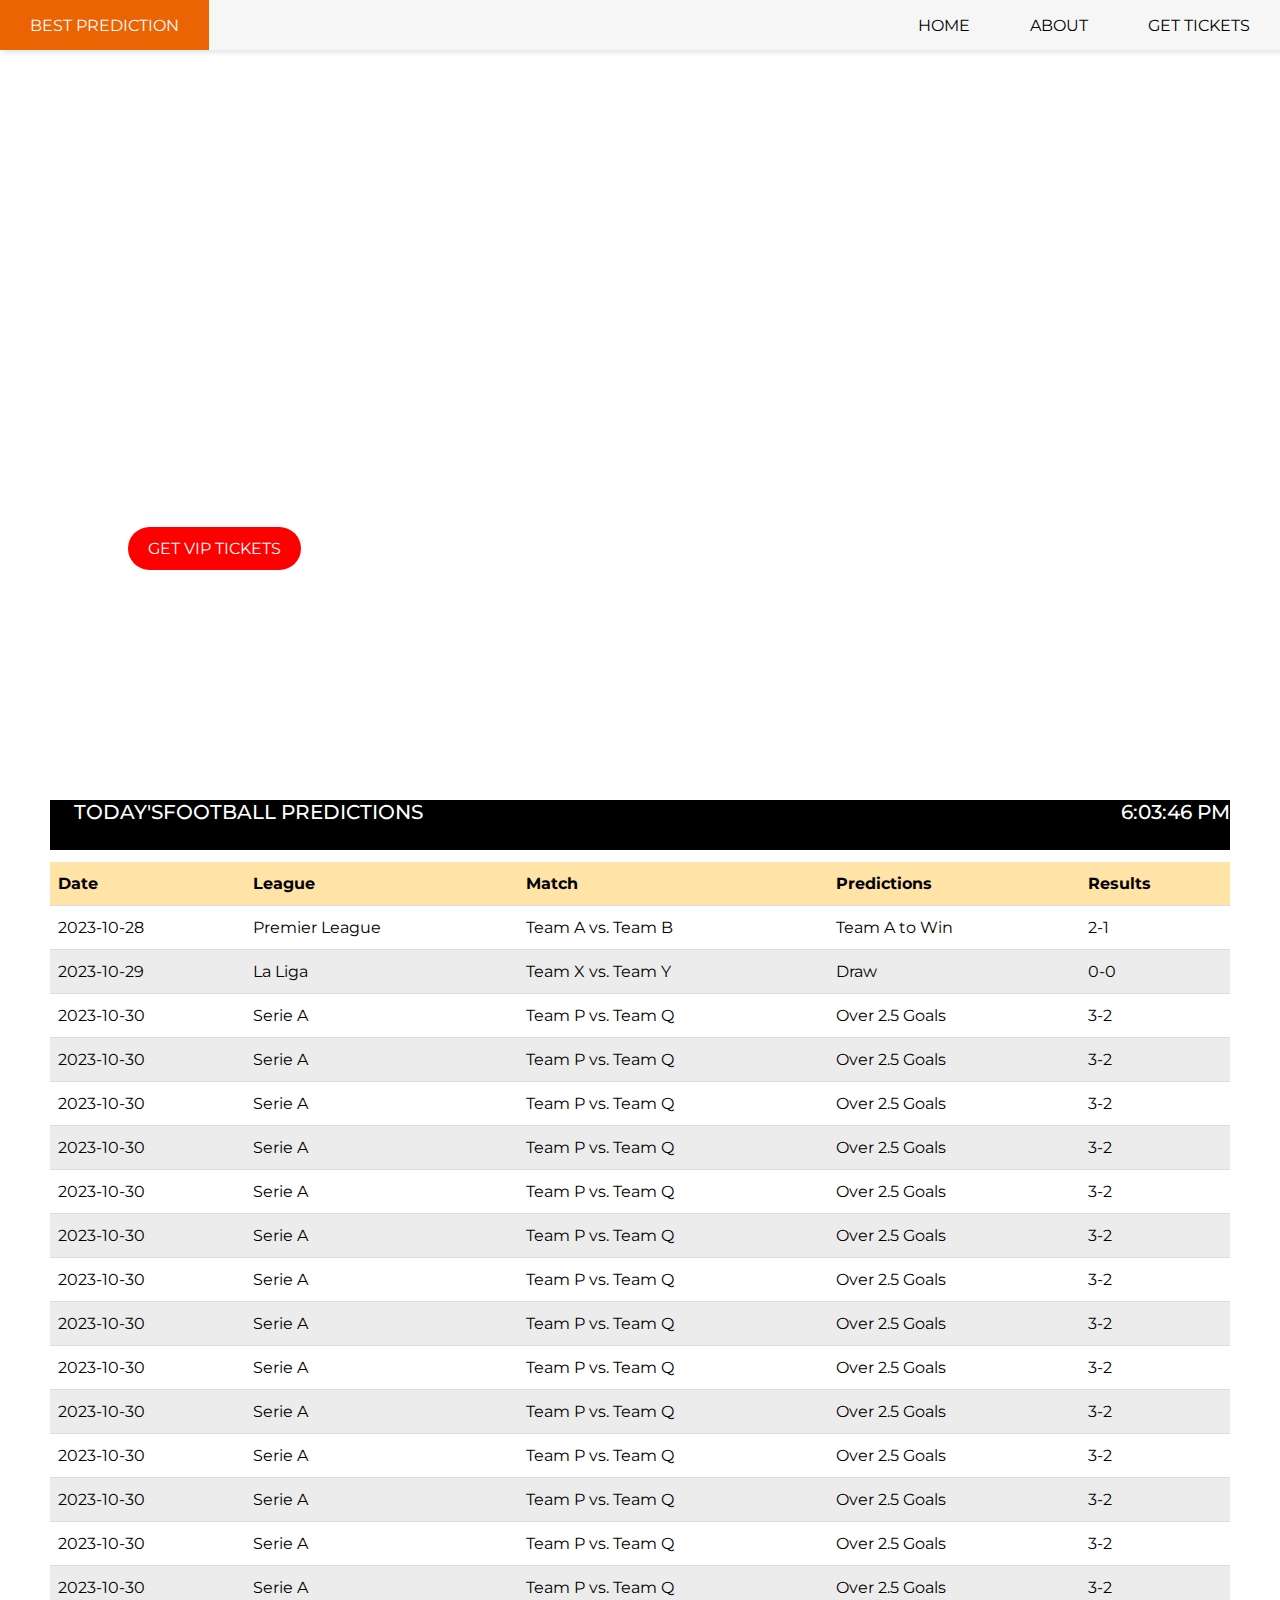
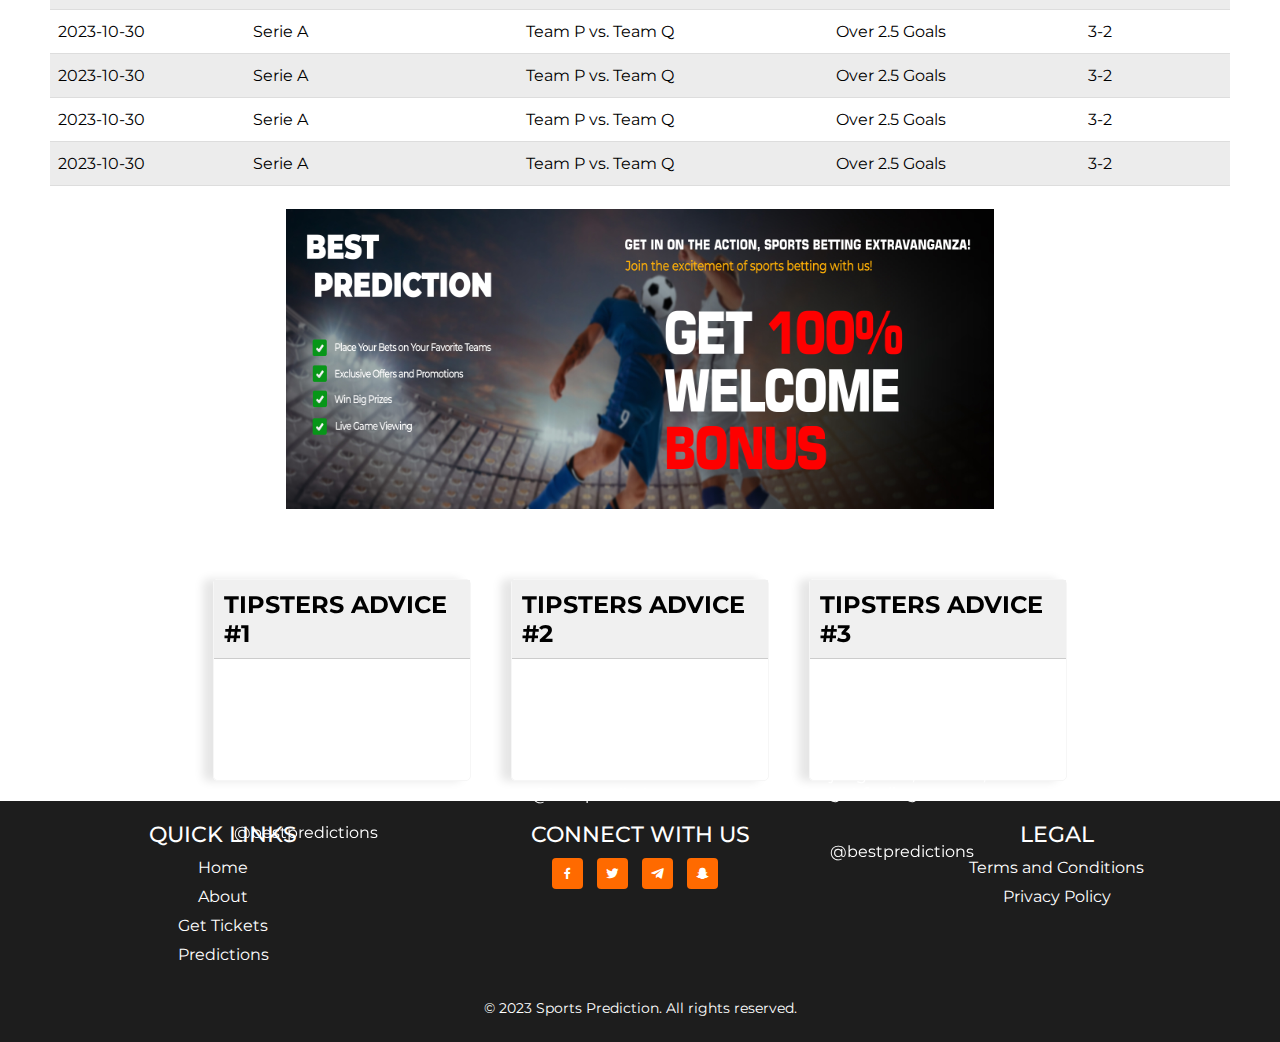
==== commit 9790f5f6: "initial commit" ====
--- a/index.html
+++ b/index.html
@@ -25,7 +25,7 @@
         <li onclick=hideSidebar()><a href="#"><svg xmlns="http://www.w3.org/2000/svg" height="24" viewBox="0 -960 960 960" width="24"><path d="m256-200-56-56 224-224-224-224 56-56 224 224 224-224 56 56-224 224 224 224-56 56-224-224-224 224Z"/></svg></a></li>
         <li><a href="index.html">HOME</a></li>
         <li><a href="about.html">ABOUT</a></li>
-        <li><a href="#">GET TICKETS</a></li>
+        <li><a href="vip.html">GET TICKETS</a></li>
     </ul>
     <ul>
         <li><a href="#">BEST PREDICTION</a></li>
@@ -41,7 +41,7 @@
         <div class="details">
             <h1>Welcome to the<br>best sports<br>betting tipster</h1>
             <h2>Get the lowest risk slips from the best Sports Prediction site.</h2>
-            <a href="#" class="tickets-btn">GET VIP TICKETS</a>
+            <a href="vip.html" class="tickets-btn">GET VIP TICKETS</a>
         </div>
         <div class="social-media">
            <a href="#" class="icons"></a><i class='bx bxl-facebook'></i></a> 
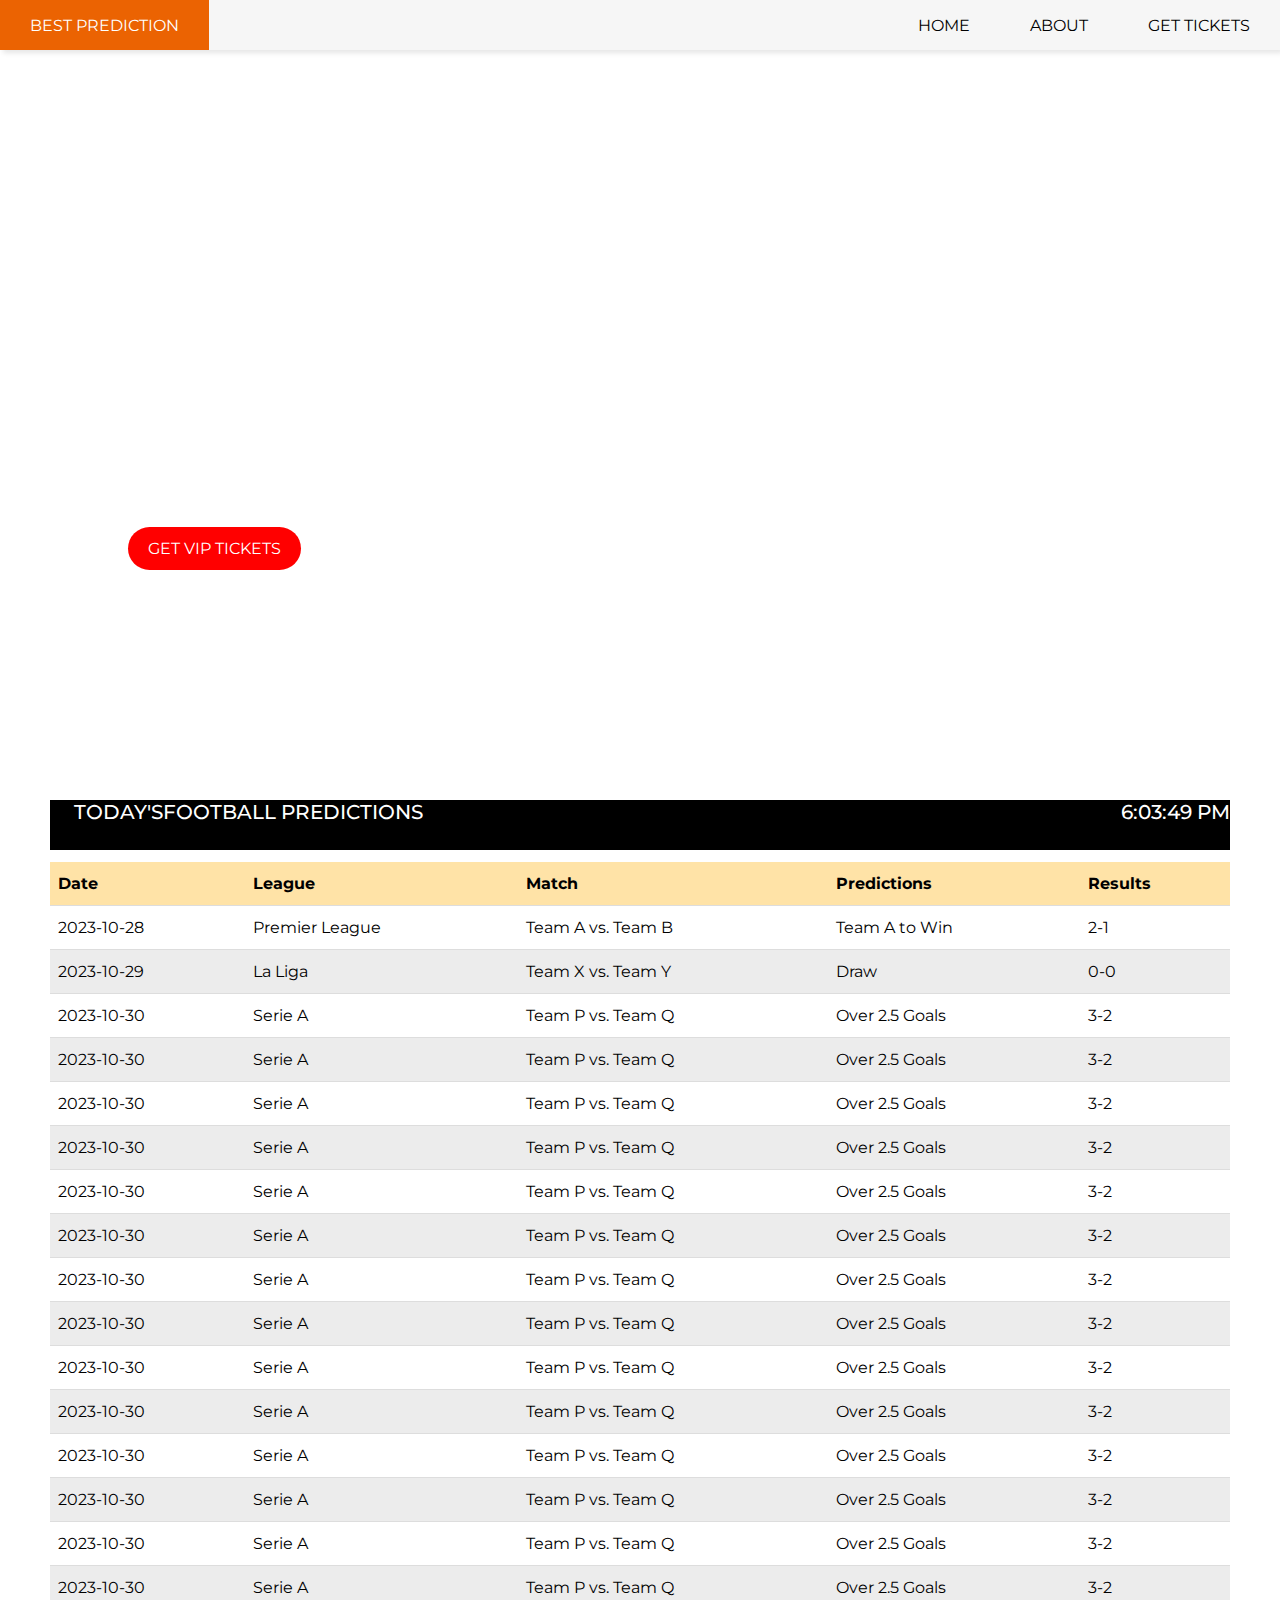
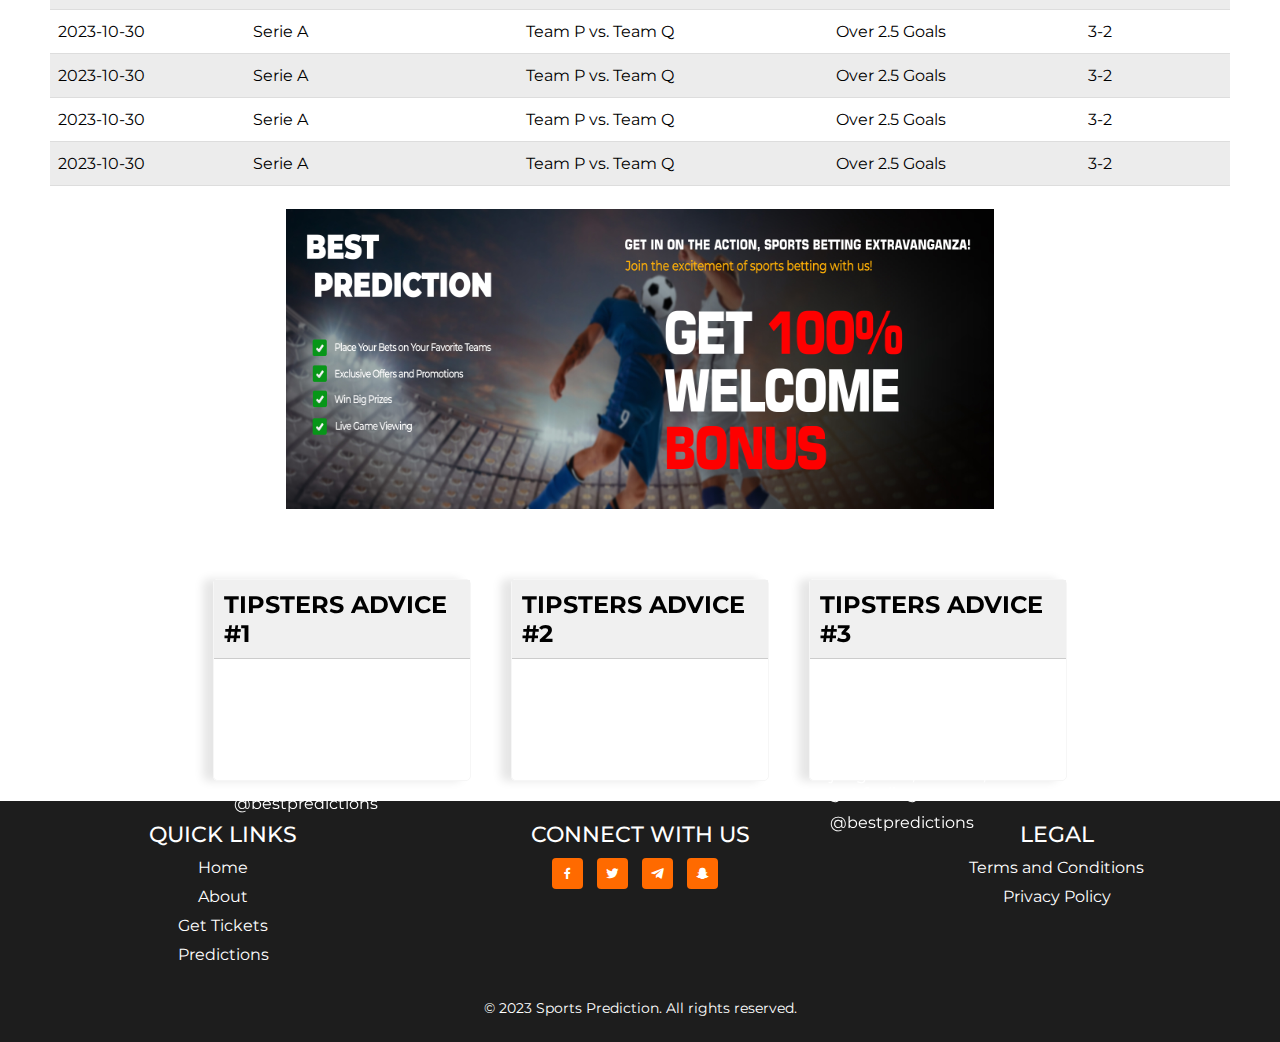
==== commit 7c4afad9: "initial commit" ====
--- a/index.html
+++ b/index.html
@@ -250,7 +250,6 @@
     <div class="card-content">
         <p>Manage Your Bankroll: Set a budget for your betting activities and stick to it.
              Never bet more than you can afford to lose.</p>
-             <br>
              <p>@bestpredictions</p>
     </div>
 </div>
@@ -260,7 +259,7 @@
     <div class="card-content">
         <p>Don't try to recover losses by increasing your bets. 
             It can lead to bigger losses.</p>
-            <br>
+       
             <p>@bestpredictions</p>
     </div>
 </div>
@@ -270,7 +269,7 @@
     <div class="card-content">
         <p>To every client, lessen your addiction to betting. Here, everything 
             we do is based only on my own judgment, wisdom, and gut feeling.</p>
-            <br>
+       
             <p>@bestpredictions</p>
     </div>
 </div>
--- a/css/style.css
+++ b/css/style.css
@@ -54,8 +54,7 @@
     height: 100vh;
     width: 250px;
     z-index: 999;
-    background-color: #f6f6f600;
-    backdrop-filter: blur(10px);
+    background-color: #f6f6f6;
     box-shadow: -10px 0 10px rgba(0, 0, 0, 0.1);
     display: none;
     flex-direction: column;
@@ -68,7 +67,7 @@
 
 .sidebar a{
     width: 100%;
-    color: #fff;
+    color: black;
 }
 .menu-button{
     display: none;
@@ -997,7 +996,7 @@
     padding: 8px 15px;
     font-size: 15px;
     cursor: pointer;
-    margin-top: 15%;
+    margin-top: 5%;
 }
 
 .purchase-button:hover {
@@ -1007,22 +1006,23 @@
 @media (max-width: 280px){
     .vip-card{
         width: 70%;
-        margin-left: 0%;
+        margin-left: 0%! important;
     }
 
     .vip-card p{
         padding: 2px;
     }
     .card-header {
-        font-size: 18px;
+        font-size: 15px;
     }
     
     .card-icon i{
         font-size: 40px;
     }
 
-    .card-text {
+    .card-text, p {
         margin-top: 10px;
+        font-size: 12px;
     }
 
     .purchase-button {
@@ -1038,7 +1038,7 @@
 @media (max-width: 320px){
     .vip-card{
         width: 70%;
-        margin-left: 0%;
+        margin-left: 1%! important;
     }
 
     .vip-card p{
